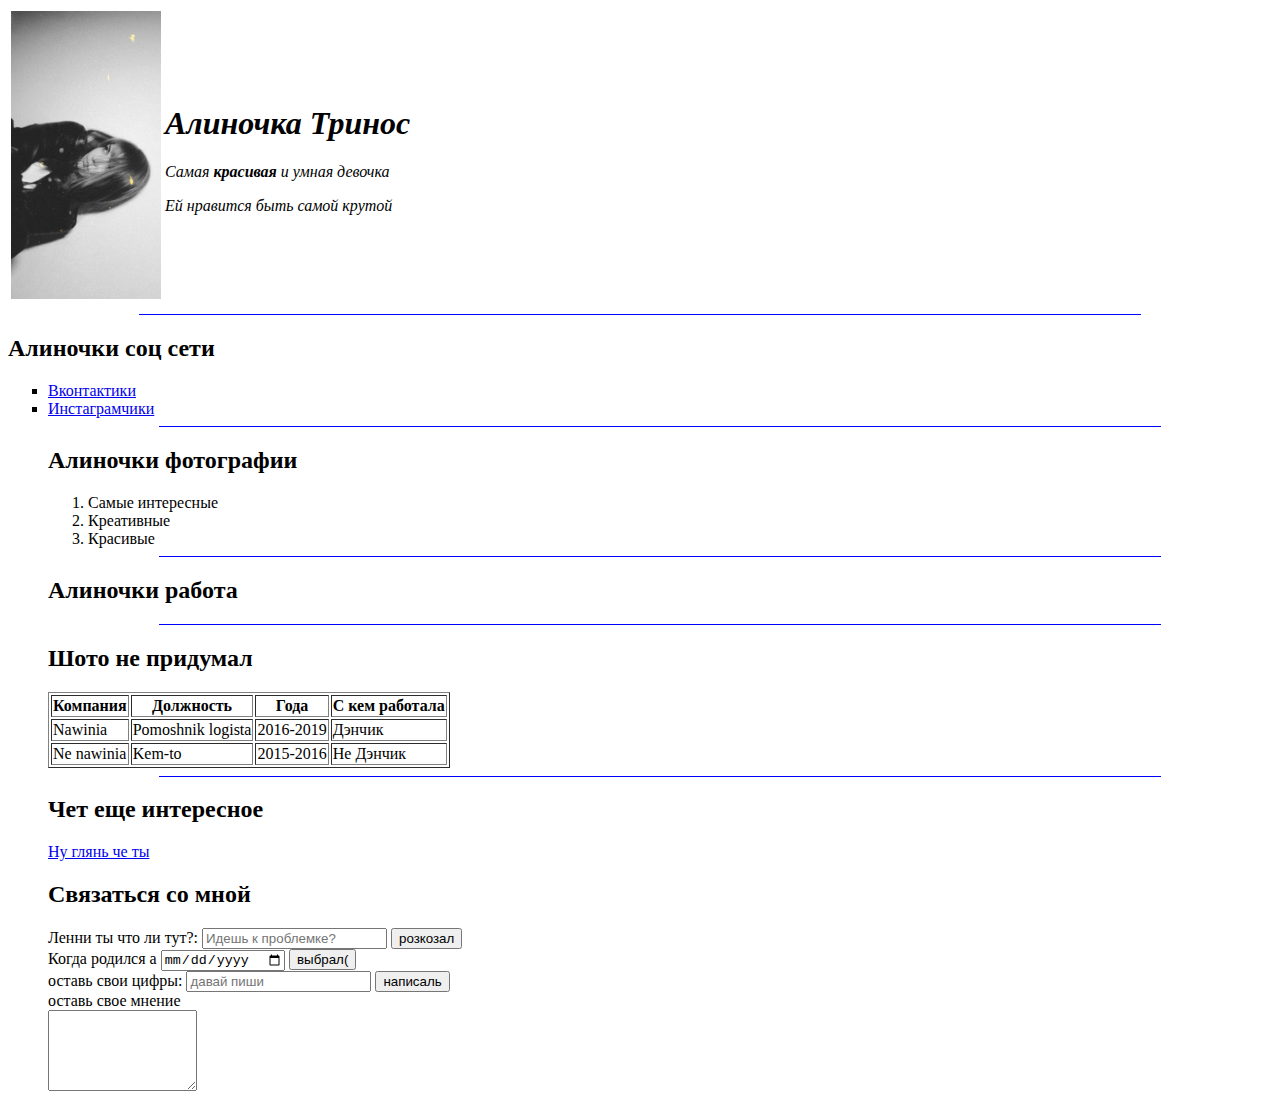
==== index.html @ 450e7073 "Add files via upload" ====
<!DOCTYPE html>
<html>
<head>
    <meta charset="UTF-8">

    <title>Alinochka site</title>
</head>
<body>
    <table>
        <tr>
            <td>
                <img src="alina.jpg" width="150" alt="тут фотка Алинки">
            </td>
            <td>
                <h1> <em>Алиночка Тринос</h1> 
                    <p>Самая <strong>красивая</strong> и умная девочка</p>
                    <p>Ей нравится быть самой крутой </em></p>
            </td>
        </tr>
    </table>
   
   

   <hr color="blue" size="1 " width="1000">
   <h2>Алиночки соц сети</h2>
   <ul type="square">
    <li><a href="https://vk.com/id8418689" target="_blank"> Вконтактики</li></a>
    <li><a href="https://www.instagram.com/alina_trinos" target="_blank">Инстаграмчики</a></li>

    <hr color="blue" size="1 " width="1000">

   
   <h2>Алиночки фотографии</h2>
   <ol>
    <li>Самые интересные</li>
    <li>Креативные</li>
    <li>Красивые</li>
   </ol>
   <hr color="blue" size="1 " width="1000">
   <h2>Алиночки работа</h2>
   <hr color="blue" size="1 " width="1000">
   <h2> Шото не придумал</h2>
    <table border="1">
        <tr>
            <th>Компания</th>
            <th>Должность</th>
            <th>Года</th>
            <th>С кем работала</th>
        </tr>
        <tr>
            <td>Nawinia</td>
            <td>Pomoshnik logista</td>
            <td>2016-2019</td>
            <td>Дэнчик</td>
        </tr>
        <tr>
            <td>Ne nawinia</td>
            <td>Kem-to</td>
            <td>2015-2016</td>
            <td>Не Дэнчик</td>
           
        </tr>
     
    </table>
    <hr color="blue" size="1 " width="1000">

   <h2>Чет еще интересное</h2>
   <a href="Nuglyan.html">Ну глянь че ты</a>
</body>
</html>

<h2>Связаться со мной</h2>
<form>
    <label for="name">Ленни ты что ли тут?:</label>
    <input type="text" id="name" placeholder="Идешь к проблемке?">
    <input type="submit"value="розкозал">
</form>
<form>
    <label for="data">Когда родился а</label>
    <input type="date" id="data" placeholder="выбирай">
    <input type="submit" value="выбрал(">
</form>
<form>
    <label for="number">оставь свои цифры:</label>
    <input type="text" id="number" placeholder="давай пиши">
    <input type="submit"value="написаль">
</form>
<form>
    <label for="text">оставь свое мнение</label>
    <br>
    <textarea name="text" id="text" cols="16" rows="5"></textarea>
</form>
</ul>
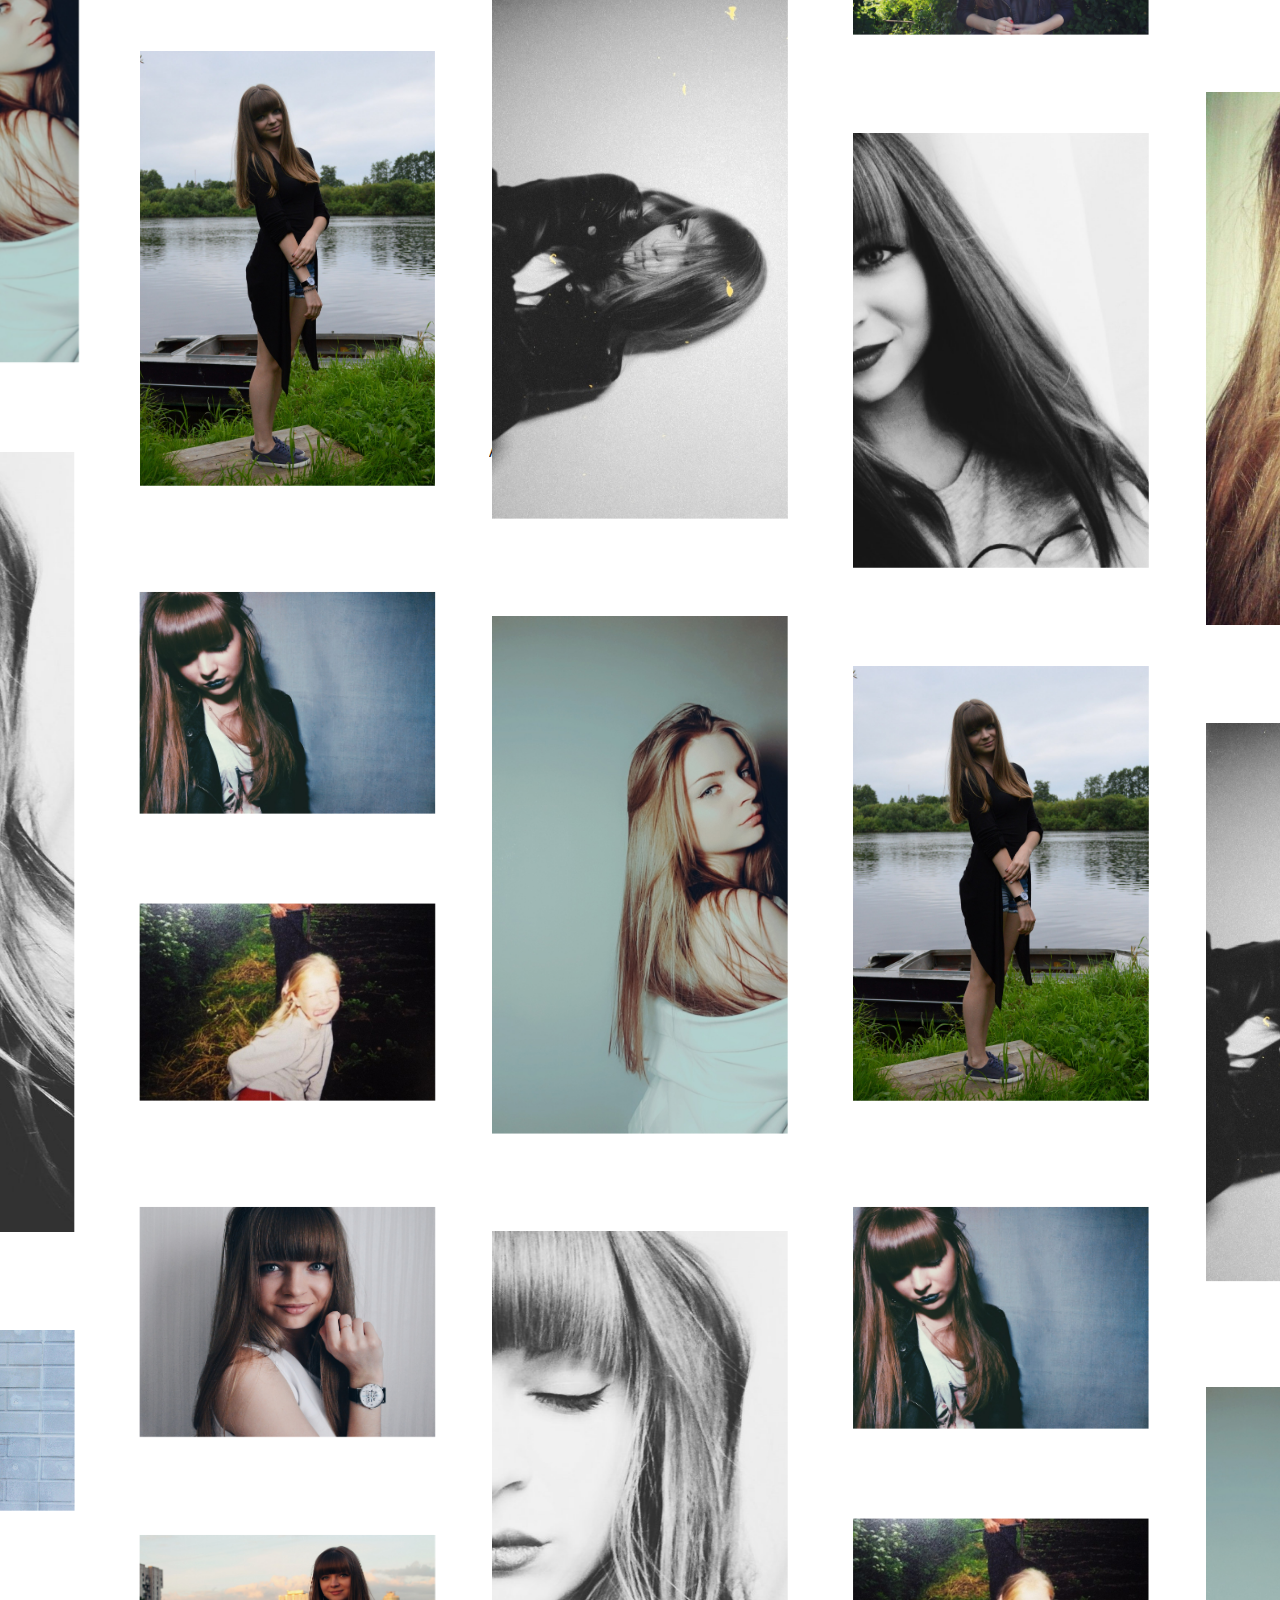
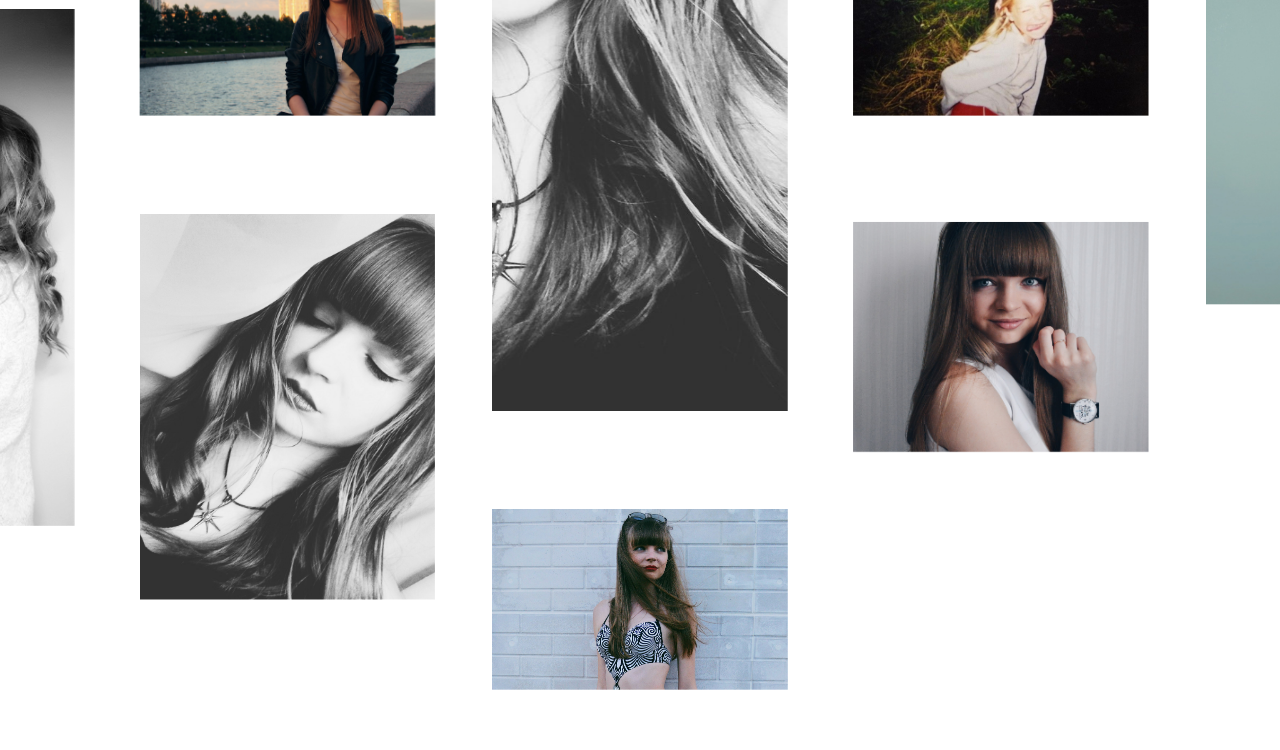
==== commit 75abc5a9: "Add files via upload" ====
--- a/index.html
+++ b/index.html
@@ -1,93 +1,97 @@
 <!DOCTYPE html>
-<html>
+<html lang="en">
 <head>
+
+
     <meta charset="UTF-8">
+    <meta http-equiv="X-UA-Compatible" content="IE=edge">
+    <meta name="viewport" content="width=device-width, initial-scale=1.0">
+    <title>Alina Trinos</title>
 
-    <title>Alinochka site</title>
+    <link rel="stylesheet" href="css/main.css">
+
+    <script src="libs/gsap.min.js">defer</script>
+    <script src="libs/Draggable.min.js">defer</script>
+    <script src="libs/InertiaPlugin.min.js"defer></script>
+    <script src="js/app.js" defer></script>
 </head>
 <body>
-    <table>
-        <tr>
-            <td>
-                <img src="alina.jpg" width="150" alt="тут фотка Алинки">
-            </td>
-            <td>
-                <h1> <em>Алиночка Тринос</h1> 
-                    <p>Самая <strong>красивая</strong> и умная девочка</p>
-                    <p>Ей нравится быть самой крутой </em></p>
-            </td>
-        </tr>
-    </table>
-   
-   
+    <h1 class="header"><header>Alina Trinos </header></h1>
+    
 
-   <hr color="blue" size="1 " width="1000">
-   <h2>Алиночки соц сети</h2>
-   <ul type="square">
-    <li><a href="https://vk.com/id8418689" target="_blank"> Вконтактики</li></a>
-    <li><a href="https://www.instagram.com/alina_trinos" target="_blank">Инстаграмчики</a></li>
-
-    <hr color="blue" size="1 " width="1000">
-
-   
-   <h2>Алиночки фотографии</h2>
-   <ol>
-    <li>Самые интересные</li>
-    <li>Креативные</li>
-    <li>Красивые</li>
-   </ol>
-   <hr color="blue" size="1 " width="1000">
-   <h2>Алиночки работа</h2>
-   <hr color="blue" size="1 " width="1000">
-   <h2> Шото не придумал</h2>
-    <table border="1">
-        <tr>
-            <th>Компания</th>
-            <th>Должность</th>
-            <th>Года</th>
-            <th>С кем работала</th>
-        </tr>
-        <tr>
-            <td>Nawinia</td>
-            <td>Pomoshnik logista</td>
-            <td>2016-2019</td>
-            <td>Дэнчик</td>
-        </tr>
-        <tr>
-            <td>Ne nawinia</td>
-            <td>Kem-to</td>
-            <td>2015-2016</td>
-            <td>Не Дэнчик</td>
-           
-        </tr>
-     
-    </table>
-    <hr color="blue" size="1 " width="1000">
-
-   <h2>Чет еще интересное</h2>
-   <a href="Nuglyan.html">Ну глянь че ты</a>
+    <div class="gallery">
+        <div class="gallery_item"><img src="img/1.jpg" alt="Alt"></div>
+        <div class="gallery_item"><img src="img/2.jpg" alt="Alt"></div>
+        <div class="gallery_item"><img src="img/3.jpg" alt="Alt"></div>
+        <div class="gallery_item"><img src="img/4.jpg" alt="Alt"></div>
+        <div class="gallery_item"><img src="img/5.jpg" alt="Alt"></div>
+        <div class="gallery_item"><img src="img/6.jpg" alt="Alt"></div>
+        <div class="gallery_item"><img src="img/7.jpg" alt="Alt"></div>
+        <div class="gallery_item"><img src="img/8.jpg" alt="Alt"></div>
+        <div class="gallery_item"><img src="img/9.jpg" alt="Alt"></div>
+        <div class="gallery_item"><img src="img/10.jpg" alt="Alt"></div>
+        <div class="gallery_item"><img src="img/11.jpg" alt="Alt"></div>
+        <div class="gallery_item"><img src="img/12.jpg" alt="Alt"></div>
+        <div class="gallery_item"><img src="img/13.jpg" alt="Alt"></div>
+        <div class="gallery_item"><img src="img/14.jpg" alt="Alt"></div>
+        <div class="gallery_item"><img src="img/15.jpg" alt="Alt"></div>
+        <div class="gallery_item"><img src="img/16.jpg" alt="Alt"></div>
+        <div class="gallery_item"><img src="img/17.jpg" alt="Alt"></div>
+        <div class="gallery_item"><img src="img/18.jpg" alt="Alt"></div>
+        <div class="gallery_item"><img src="img/1.jpg" alt="Alt"></div>
+        <div class="gallery_item"><img src="img/2.jpg" alt="Alt"></div>
+        <div class="gallery_item"><img src="img/3.jpg" alt="Alt"></div>
+        <div class="gallery_item"><img src="img/4.jpg" alt="Alt"></div>
+        <div class="gallery_item"><img src="img/5.jpg" alt="Alt"></div>
+        <div class="gallery_item"><img src="img/6.jpg" alt="Alt"></div>
+        <div class="gallery_item"><img src="img/7.jpg" alt="Alt"></div>
+        <div class="gallery_item"><img src="img/8.jpg" alt="Alt"></div>
+        <div class="gallery_item"><img src="img/9.jpg" alt="Alt"></div>
+        <div class="gallery_item"><img src="img/10.jpg" alt="Alt"></div>
+        <div class="gallery_item"><img src="img/11.jpg" alt="Alt"></div>
+        <div class="gallery_item"><img src="img/12.jpg" alt="Alt"></div>
+        <div class="gallery_item"><img src="img/13.jpg" alt="Alt"></div>
+        <div class="gallery_item"><img src="img/14.jpg" alt="Alt"></div>
+        <div class="gallery_item"><img src="img/15.jpg" alt="Alt"></div>
+        <div class="gallery_item"><img src="img/16.jpg" alt="Alt"></div>
+        <div class="gallery_item"><img src="img/17.jpg" alt="Alt"></div>
+        <div class="gallery_item"><img src="img/18.jpg" alt="Alt"></div>
+        <div class="gallery_item"><img src="img/1.jpg" alt="Alt"></div>
+        <div class="gallery_item"><img src="img/2.jpg" alt="Alt"></div>
+        <div class="gallery_item"><img src="img/3.jpg" alt="Alt"></div>
+        <div class="gallery_item"><img src="img/4.jpg" alt="Alt"></div>
+        <div class="gallery_item"><img src="img/5.jpg" alt="Alt"></div>
+        <div class="gallery_item"><img src="img/6.jpg" alt="Alt"></div>
+        <div class="gallery_item"><img src="img/7.jpg" alt="Alt"></div>
+        <div class="gallery_item"><img src="img/8.jpg" alt="Alt"></div>
+        <div class="gallery_item"><img src="img/9.jpg" alt="Alt"></div>
+        <div class="gallery_item"><img src="img/10.jpg" alt="Alt"></div>
+        <div class="gallery_item"><img src="img/11.jpg" alt="Alt"></div>
+        <div class="gallery_item"><img src="img/12.jpg" alt="Alt"></div>
+        <div class="gallery_item"><img src="img/13.jpg" alt="Alt"></div>
+        <div class="gallery_item"><img src="img/14.jpg" alt="Alt"></div>
+        <div class="gallery_item"><img src="img/15.jpg" alt="Alt"></div>
+        <div class="gallery_item"><img src="img/16.jpg" alt="Alt"></div>
+        <div class="gallery_item"><img src="img/17.jpg" alt="Alt"></div>
+        <div class="gallery_item"><img src="img/18.jpg" alt="Alt"></div>
+        <div class="gallery_item"><img src="img/1.jpg" alt="Alt"></div>
+        <div class="gallery_item"><img src="img/2.jpg" alt="Alt"></div>
+        <div class="gallery_item"><img src="img/3.jpg" alt="Alt"></div>
+        <div class="gallery_item"><img src="img/4.jpg" alt="Alt"></div>
+        <div class="gallery_item"><img src="img/5.jpg" alt="Alt"></div>
+        <div class="gallery_item"><img src="img/6.jpg" alt="Alt"></div>
+        <div class="gallery_item"><img src="img/7.jpg" alt="Alt"></div>
+        <div class="gallery_item"><img src="img/8.jpg" alt="Alt"></div>
+        <div class="gallery_item"><img src="img/9.jpg" alt="Alt"></div>
+        <div class="gallery_item"><img src="img/10.jpg" alt="Alt"></div>
+        <div class="gallery_item"><img src="img/11.jpg" alt="Alt"></div>
+        <div class="gallery_item"><img src="img/12.jpg" alt="Alt"></div>
+        <div class="gallery_item"><img src="img/13.jpg" alt="Alt"></div>
+        <div class="gallery_item"><img src="img/14.jpg" alt="Alt"></div>
+        <div class="gallery_item"><img src="img/15.jpg" alt="Alt"></div>
+        <div class="gallery_item"><img src="img/16.jpg" alt="Alt"></div>
+        <div class="gallery_item"><img src="img/17.jpg" alt="Alt"></div>
+        <div class="gallery_item"><img src="img/18.jpg" alt="Alt"></div>
+    </div>
 </body>
-</html>
-
-<h2>Связаться со мной</h2>
-<form>
-    <label for="name">Ленни ты что ли тут?:</label>
-    <input type="text" id="name" placeholder="Идешь к проблемке?">
-    <input type="submit"value="розкозал">
-</form>
-<form>
-    <label for="data">Когда родился а</label>
-    <input type="date" id="data" placeholder="выбирай">
-    <input type="submit" value="выбрал(">
-</form>
-<form>
-    <label for="number">оставь свои цифры:</label>
-    <input type="text" id="number" placeholder="давай пиши">
-    <input type="submit"value="написаль">
-</form>
-<form>
-    <label for="text">оставь свое мнение</label>
-    <br>
-    <textarea name="text" id="text" cols="16" rows="5"></textarea>
-</form>
-</ul>
+</html>--- a/css/main.css
+++ b/css/main.css
@@ -0,0 +1,57 @@
+*{
+    margin: 0;
+    padding: 0;
+    box-sizing: border-box;
+}
+:root {
+    --gap: .5em;
+    --index: calc(1vw +1vh);
+    color: black;
+}
+body {
+    overflow: hidden;
+    height: 100vh;
+    display: flex;
+    justify-content: center;
+    align-items: center;
+}
+
+.header {
+    text-transform: uppercase;
+    font-family: 'Lucida Sans', 'Lucida Sans Regular', 'Lucida Grande', 'Lucida Sans Unicode', Geneva, Verdana, sans-serif;
+    letter-spacing: 1em;
+    font-size: calc(var(--index)* 2.8);
+    position: absolute;
+    font-weight: 200;
+    text-align: center;
+    opacity: .9;
+    margin-top: .2em;
+}
+.header span {
+    display: block;
+    font-family: Arial, Helvetica, sans-serif;
+    font-size: calc(var(--index)* .75);
+    margin-top: 10px;
+}
+.gallery {
+    width: 30vw;
+column-width: 2em;
+gap: var(--gap);
+transform: scale(8.2);
+will-change: transform;
+transition: transform 1s cubic-bezier(.075, 1, .25, 1);
+}
+.gallery_item {
+margin-bottom: var(--gap);
+transform: scale(1.001);
+will-change: transform;
+transition: .3s;
+display: block;
+
+}
+.gallery_item :hover {
+   transform: scale(1.03); 
+}
+.gallery_item img {
+    width: 100%;
+}